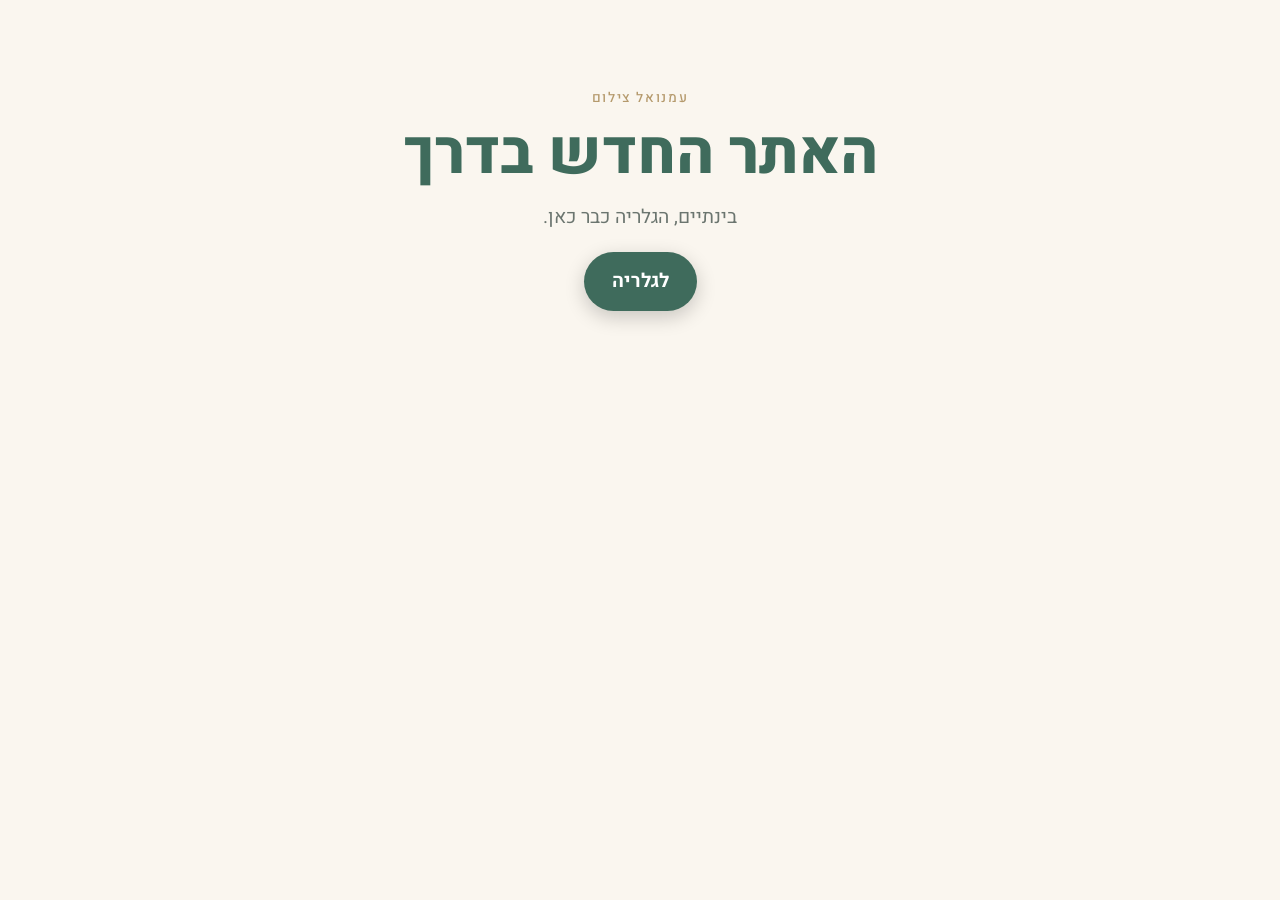
==== index.html @ 2c22ca61 "Gallery page: filters, masonry grid, lightbox, WhatsApp CTA, image build script Co-Authored-By: Clau" ====
<!doctype html>
<html lang="he" dir="rtl">
<head><meta charset="utf-8"><meta name="viewport" content="width=device-width,initial-scale=1">
<title>עמנואל צילום - צלם אירועים</title>
<meta name="description" content="עמנואל צילום - צילום אירועים בישראל. האתר המלא בדרך.">
<link href="https://fonts.googleapis.com/css2?family=Heebo:wght@400;700;800&display=swap" rel="stylesheet">
<link rel="stylesheet" href="css/style.css"></head>
<body><main class="wrap"><section class="hero"><div class="eyebrow">עמנואל צילום</div><h1>האתר החדש בדרך</h1>
<p>בינתיים, הגלריה כבר כאן.</p><p style="margin-top:20px"><a class="btn" href="gallery.html" style="background:var(--green);color:#fff">לגלריה</a></p></section></main></body></html>
---- css/style.css ----
:root{--green:#3f6b5c;--green-d:#2f5246;--cream:#faf6ef;--paper:#fffdf9;--ink:#26302c;--muted:#6b756f;--gold:#b59a6d;--line:#e6dfd2;--r:14px}
*{box-sizing:border-box;margin:0}
html{scroll-behavior:smooth}
body{font-family:'Heebo',system-ui,sans-serif;background:var(--cream);color:var(--ink);line-height:1.6;-webkit-font-smoothing:antialiased}
a{color:inherit}
:focus-visible{outline:3px solid var(--gold);outline-offset:3px}
.skip{position:absolute;inset-inline-start:8px;top:-60px;background:var(--green);color:#fff;padding:8px 14px;border-radius:8px;z-index:100}
.skip:focus{top:8px}
.wrap{width:min(1280px,100% - 32px);margin-inline:auto}

header.site{position:sticky;top:0;z-index:20;background:color-mix(in srgb,var(--cream) 88%,transparent);backdrop-filter:blur(10px);border-bottom:1px solid var(--line)}
header.site .wrap{display:flex;align-items:center;justify-content:space-between;height:64px}
.brand{display:flex;align-items:center;gap:10px;text-decoration:none;font-weight:700;color:var(--green)}
.logo{width:40px;height:40px;border-radius:50%;background:var(--green);color:#fff;display:grid;place-items:center;font-size:.62rem;line-height:1.1;text-align:center;font-weight:700;overflow:hidden}
.logo img{width:100%;height:100%;object-fit:cover}
nav.main a{text-decoration:none;color:var(--muted);margin-inline-start:20px;font-size:.95rem}
nav.main a[aria-current]{color:var(--green);font-weight:600}

.hero{text-align:center;padding:clamp(40px,8vw,88px) 0 28px}
.eyebrow{color:var(--gold);letter-spacing:.12em;font-size:.85rem;font-weight:500}
.hero h1{font-size:clamp(2.1rem,6vw,3.8rem);line-height:1.15;font-weight:800;color:var(--green);margin:10px 0 12px}
.hero p{color:var(--muted);font-size:clamp(1rem,2.4vw,1.2rem);max-width:34em;margin-inline:auto}

.filters{display:flex;gap:8px;overflow-x:auto;padding:14px 16px;margin-inline:-16px;scrollbar-width:none;justify-content:safe center;position:sticky;top:64px;z-index:10;background:linear-gradient(var(--cream) 70%,transparent)}
.filters::-webkit-scrollbar{display:none}
.chip{flex:none;border:1px solid var(--line);background:var(--paper);color:var(--ink);font:inherit;font-size:.95rem;padding:8px 20px;border-radius:99px;cursor:pointer;transition:.2s}
.chip:hover{border-color:var(--green)}
.chip[aria-pressed=true]{background:var(--green);border-color:var(--green);color:#fff}
.chip small{opacity:.6;margin-inline-start:6px}

.grid{display:grid;grid-template-columns:repeat(2,1fr);grid-auto-rows:8px;gap:0 10px;margin:14px 0 40px}
@media(min-width:700px){.grid{grid-template-columns:repeat(3,1fr);gap:0 14px}}
@media(min-width:1100px){.grid{grid-template-columns:repeat(4,1fr)}}
.tile{display:block;padding:0;border:0;background:#e9e3d6;border-radius:var(--r);overflow:hidden;cursor:zoom-in;position:relative;margin-bottom:10px;transition:opacity .28s,transform .28s;box-shadow:0 1px 2px #0001}
@media(min-width:700px){.tile{margin-bottom:14px}}
.tile img{width:100%;height:100%;display:block;object-fit:cover;opacity:0;transition:opacity .5s,transform .6s}
.tile img.loaded{opacity:1}
.tile:hover img{transform:scale(1.04)}
.tile::after{content:"";position:absolute;inset:0;background:linear-gradient(transparent 60%,#0003);opacity:0;transition:.3s}
.tile:hover::after{opacity:1}
.tile.out{opacity:0;transform:scale(.96)}
.tile[hidden]{display:none}
.empty{text-align:center;color:var(--muted);padding:40px}

.cta{background:var(--green);color:#fff;border-radius:24px;text-align:center;padding:clamp(32px,6vw,56px) 20px;margin:20px 0 64px;position:relative;overflow:hidden}
.cta::before{content:"";position:absolute;width:320px;height:320px;border-radius:50%;border:1px solid #fff2;inset-inline-end:-80px;top:-120px}
.cta h2{font-size:clamp(1.6rem,4.5vw,2.4rem);font-weight:800}
.cta p{opacity:.85;margin:6px 0 22px}
.btn{display:inline-flex;align-items:center;gap:10px;background:#fff;color:var(--green-d);font-weight:700;text-decoration:none;padding:14px 28px;border-radius:99px;transition:.2s;box-shadow:0 6px 20px #0003}
.btn:hover{transform:translateY(-2px);background:var(--cream)}
.btn svg{width:22px;height:22px;fill:#25a35a}
footer.site{border-top:1px solid var(--line);padding:24px 0;text-align:center;color:var(--muted);font-size:.88rem}

/* lightbox */
.lb{position:fixed;inset:0;z-index:50;background:#0d1411;display:none;touch-action:pan-y}
.lb.open{display:block;animation:fade .25s}
@keyframes fade{from{opacity:0}}
.lb figure{position:absolute;inset:56px 0 48px;display:grid;place-items:center;padding:0 12px}
.lb img{max-width:100%;max-height:100%;object-fit:contain;border-radius:6px;transition:opacity .2s,transform .25s;user-select:none;-webkit-user-drag:none}
.lb img.swap{opacity:0}
.lb button{position:absolute;border:0;background:#ffffff1a;color:#fff;width:44px;height:44px;border-radius:50%;font-size:1.5rem;cursor:pointer;display:grid;place-items:center;transition:.2s}
.lb button:hover{background:#ffffff38}
.lb .close{top:8px;inset-inline-start:12px}
.lb .prev,.lb .next{top:50%;translate:0 -50%}
.lb .prev{inset-inline-start:12px}.lb .next{inset-inline-end:12px}
.lb .count{position:absolute;bottom:12px;inset-inline:0;text-align:center;color:#fffc;font-size:.95rem}
@media(max-width:699px){.lb .prev,.lb .next{display:none}.lb figure{padding:0}}
@media(prefers-reduced-motion:reduce){*{transition:none!important;animation:none!important;scroll-behavior:auto!important}}
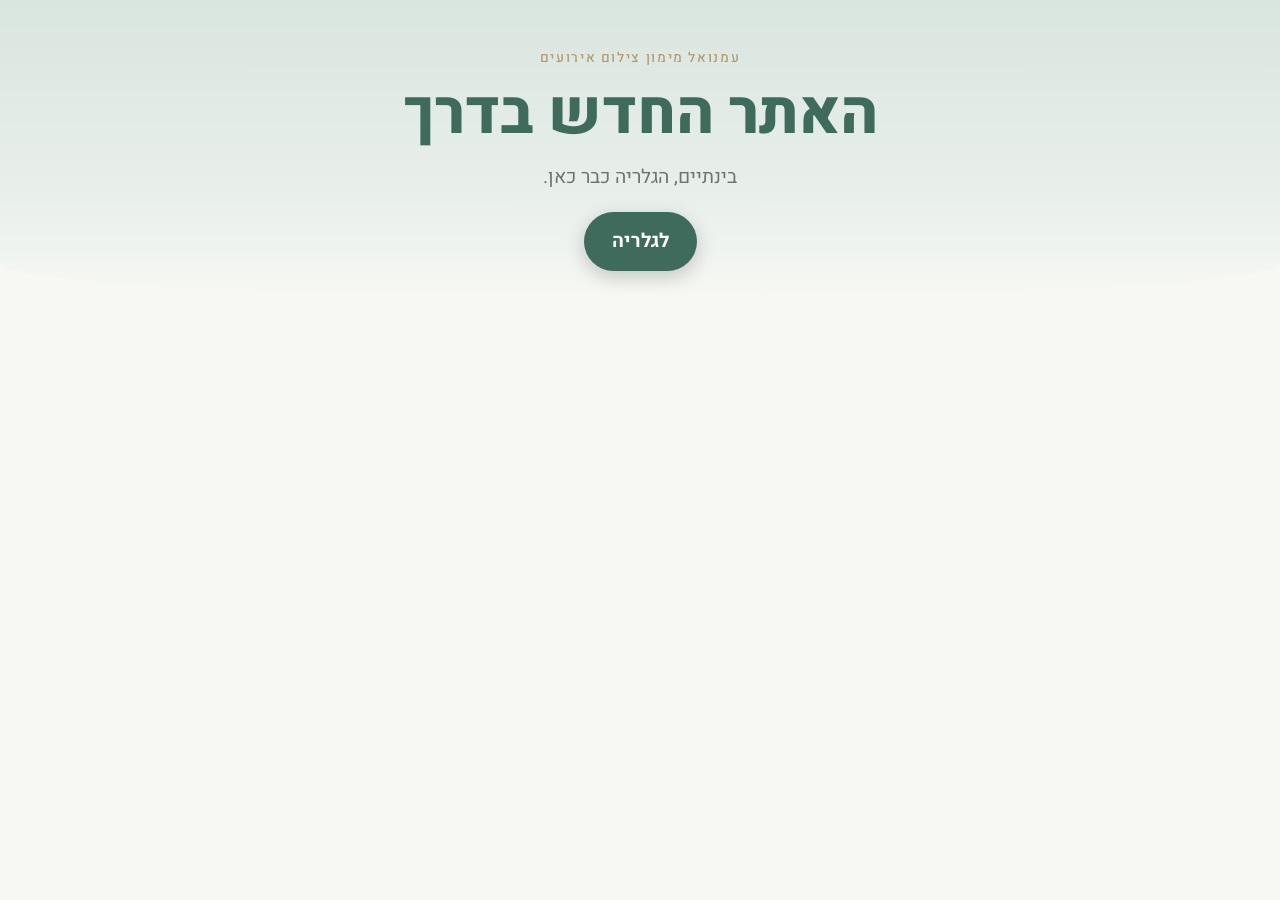
==== commit 0bebab0d: "Use full business name: עמנואל מימון צילום אירועים Co-Authored-By: Claude Sonnet 5.5 <noreply@anthro" ====
--- a/index.html
+++ b/index.html
@@ -1,9 +1,9 @@
 <!doctype html>
 <html lang="he" dir="rtl">
 <head><meta charset="utf-8"><meta name="viewport" content="width=device-width,initial-scale=1">
-<title>עמנואל צילום - צלם אירועים</title>
-<meta name="description" content="עמנואל צילום - צילום אירועים בישראל. האתר המלא בדרך.">
+<title>עמנואל מימון צילום אירועים</title>
+<meta name="description" content="עמנואל מימון צילום אירועים בישראל. האתר המלא בדרך.">
 <link href="https://fonts.googleapis.com/css2?family=Heebo:wght@400;700;800&display=swap" rel="stylesheet">
 <link rel="stylesheet" href="css/style.css"></head>
-<body><main class="wrap"><section class="hero"><div class="eyebrow">עמנואל צילום</div><h1>האתר החדש בדרך</h1>
+<body><main class="wrap"><section class="hero"><div class="eyebrow">עמנואל מימון צילום אירועים</div><h1>האתר החדש בדרך</h1>
 <p>בינתיים, הגלריה כבר כאן.</p><p style="margin-top:20px"><a class="btn" href="gallery.html" style="background:var(--green);color:#fff">לגלריה</a></p></section></main></body></html>
--- a/css/style.css
+++ b/css/style.css
@@ -1,6 +1,6 @@
-:root{--green:#3f6b5c;--green-d:#2f5246;--cream:#faf6ef;--paper:#fffdf9;--ink:#26302c;--muted:#6b756f;--gold:#b59a6d;--line:#e6dfd2;--r:14px}
+:root{--green:#3f6b5c;--green-d:#2f5246;--cream:#f7f8f4;--paper:#fff;--ink:#26302c;--muted:#6b756f;--gold:#b59a6d;--line:#e3e8e3;--r:14px}
 *{box-sizing:border-box;margin:0}
-html{scroll-behavior:smooth}
+html{scroll-behavior:smooth;overflow-x:clip}
 body{font-family:'Heebo',system-ui,sans-serif;background:var(--cream);color:var(--ink);line-height:1.6;-webkit-font-smoothing:antialiased}
 a{color:inherit}
 :focus-visible{outline:3px solid var(--gold);outline-offset:3px}
@@ -11,7 +11,7 @@
 header.site{position:sticky;top:0;z-index:20;background:color-mix(in srgb,var(--cream) 88%,transparent);backdrop-filter:blur(10px);border-bottom:1px solid var(--line)}
 header.site .wrap{display:flex;align-items:center;justify-content:space-between;height:64px}
 .brand{display:flex;align-items:center;gap:10px;text-decoration:none;font-weight:700;color:var(--green)}
-.logo{width:40px;height:40px;border-radius:50%;background:var(--green);color:#fff;display:grid;place-items:center;font-size:.62rem;line-height:1.1;text-align:center;font-weight:700;overflow:hidden}
+.logo{width:40px;height:40px;border-radius:50%;background:#fff;border:1px solid var(--line);color:#fff;display:grid;place-items:center;font-size:.62rem;line-height:1.1;text-align:center;font-weight:700;overflow:hidden}
 .logo img{width:100%;height:100%;object-fit:cover}
 nav.main a{text-decoration:none;color:var(--muted);margin-inline-start:20px;font-size:.95rem}
 nav.main a[aria-current]{color:var(--green);font-weight:600}
@@ -66,3 +66,40 @@
 .lb .count{position:absolute;bottom:12px;inset-inline:0;text-align:center;color:#fffc;font-size:.95rem}
 @media(max-width:699px){.lb .prev,.lb .next{display:none}.lb figure{padding:0}}
 @media(prefers-reduced-motion:reduce){*{transition:none!important;animation:none!important;scroll-behavior:auto!important}}
+
+/* albums */
+.albums{text-align:center;padding:8px 0 24px}
+.albums h2{font-size:clamp(1.4rem,4vw,2rem);color:var(--green);font-weight:800}
+.albums .sub{color:var(--muted);margin-bottom:20px}
+.album-list{display:grid;grid-template-columns:repeat(auto-fill,minmax(155px,1fr));gap:14px;text-align:center}
+.album{font:inherit;cursor:pointer;border:1px solid var(--line);background:linear-gradient(160deg,var(--paper),#f1ebdd);border-radius:var(--r);padding:28px 16px 22px;display:flex;flex-direction:column;align-items:center;gap:8px;transition:.25s;color:var(--ink)}
+.album:hover{transform:translateY(-3px);border-color:var(--green);box-shadow:0 10px 24px #3f6b5c22}
+.album .ring{width:52px;height:52px;border-radius:50%;border:1px solid var(--gold);color:var(--gold);display:grid;place-items:center;font-size:1.3rem}
+.album .name{font-size:1.25rem;font-weight:700;color:var(--green)}
+.album .go{font-size:.85rem;color:var(--muted)}
+.viewer{position:fixed;inset:0;z-index:60;background:#0d1411;display:none;flex-direction:column}
+.viewer.open{display:flex}
+.vbar{display:flex;align-items:center;gap:14px;padding:8px 12px;color:#fff;height:56px}
+.vbar strong{flex:1}
+.vbar a{color:#fffc;font-size:.85rem}
+.vclose{border:0;background:#ffffff1a;color:#fff;width:40px;height:40px;border-radius:50%;font-size:1.2rem;cursor:pointer}
+.viewer iframe{flex:1;border:0;width:100%;background:#fff}
+
+.album{padding:0;overflow:hidden;aspect-ratio:4/3;position:relative;justify-content:center;background:#e9e3d6}
+.album img{position:absolute;inset:0;width:100%;height:100%;object-fit:cover;transition:transform .6s}
+.album:hover img{transform:scale(1.05)}
+.album.noimg{padding:20px}
+@media(min-width:700px){.album-list{grid-template-columns:repeat(3,1fr)}}
+
+.herologo{display:block;margin:0 auto 6px;width:clamp(130px,34vw,200px);height:auto;mix-blend-mode:multiply}
+
+/* band like the client portal: soft sage gradient behind the logo */
+.hero{position:relative;padding-top:clamp(28px,5vw,48px);isolation:isolate}
+.hero::before{content:"";position:absolute;z-index:-1;top:-1px;bottom:0;left:50%;width:100vw;transform:translateX(-50%);background:linear-gradient(180deg,#d9e5df,#eaf0ec 70%,var(--cream));border-radius:0 0 50% 50%/0 0 36px 36px}
+.herologo{margin-bottom:10px}
+.btn{background:var(--green);color:#fff}
+.btn:hover{background:var(--green-d)}
+.btn svg{fill:#fff}
+.cta .btn{background:#fff;color:var(--green-d)}.cta .btn svg{fill:var(--green)}.cta .btn:hover{background:#eef3ef}
+.album{border-radius:18px}.tile{border-radius:18px}
+.brand span:last-child{font-size:clamp(.82rem,3.6vw,1rem);line-height:1.2}
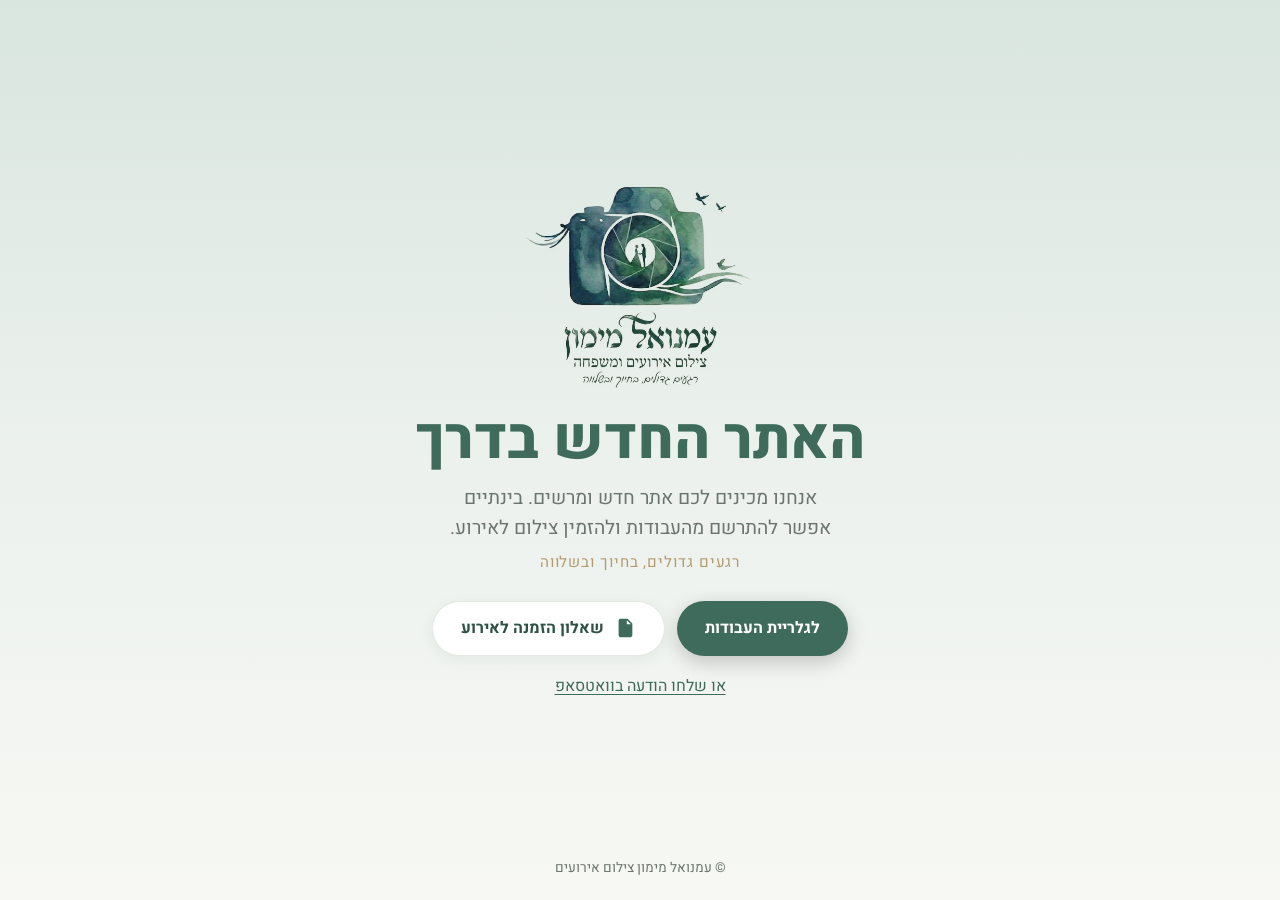
==== commit cca821c7: "Polished coming-soon landing page; drop root redirect so it is served Co-Authored-By: Claude Sonnet " ====
--- a/index.html
+++ b/index.html
@@ -1,9 +1,55 @@
 <!doctype html>
 <html lang="he" dir="rtl">
-<head><meta charset="utf-8"><meta name="viewport" content="width=device-width,initial-scale=1">
+<head>
+<meta charset="utf-8">
+<meta name="viewport" content="width=device-width,initial-scale=1">
 <title>עמנואל מימון צילום אירועים</title>
-<meta name="description" content="עמנואל מימון צילום אירועים בישראל. האתר המלא בדרך.">
-<link href="https://fonts.googleapis.com/css2?family=Heebo:wght@400;700;800&display=swap" rel="stylesheet">
-<link rel="stylesheet" href="css/style.css"></head>
-<body><main class="wrap"><section class="hero"><div class="eyebrow">עמנואל מימון צילום אירועים</div><h1>האתר החדש בדרך</h1>
-<p>בינתיים, הגלריה כבר כאן.</p><p style="margin-top:20px"><a class="btn" href="gallery.html" style="background:var(--green);color:#fff">לגלריה</a></p></section></main></body></html>
+<meta name="description" content="עמנואל מימון צילום אירועים: צילום אירועים ומשפחה, רגעים גדולים בחיוך ובשלווה. האתר החדש בדרך, והגלריה כבר כאן.">
+<meta property="og:type" content="website">
+<meta property="og:locale" content="he_IL">
+<meta property="og:title" content="עמנואל מימון צילום אירועים">
+<meta property="og:description" content="רגעים גדולים, בחיוך ובשלווה. צפו בגלריה והזמינו צילום לאירוע.">
+<meta property="og:image" content="assets/logo-512.webp">
+<meta name="theme-color" content="#3f6b5c">
+<link rel="icon" href="assets/logo-160.webp" type="image/webp">
+<link rel="apple-touch-icon" href="assets/apple-touch-icon.png">
+<link rel="preconnect" href="https://fonts.googleapis.com">
+<link rel="preconnect" href="https://fonts.gstatic.com" crossorigin>
+<link href="https://fonts.googleapis.com/css2?family=Heebo:wght@300;400;500;700;800&display=swap" rel="stylesheet">
+<link rel="stylesheet" href="css/style.css">
+<style>
+.soon{min-height:100svh;display:flex;flex-direction:column;background:linear-gradient(180deg,#d9e5df 0%,#eaf0ec 45%,var(--cream) 100%)}
+.soon main{flex:1;display:grid;place-items:center;text-align:center;padding:40px 0}
+.soon .logo-big{width:clamp(170px,42vw,260px);height:auto;mix-blend-mode:multiply;margin:0 auto 4px;display:block}
+.soon h1{font-size:clamp(2rem,6.5vw,3.6rem);font-weight:800;color:var(--green);line-height:1.15;margin:8px 0 10px;text-wrap:balance}
+.soon .lead{color:var(--muted);font-size:clamp(1rem,2.6vw,1.2rem);max-width:30em;margin:0 auto 6px;text-wrap:balance}
+.soon .tag{color:var(--gold);font-size:.95rem;letter-spacing:.06em;margin-bottom:26px}
+.actions{display:flex;flex-wrap:wrap;gap:12px;justify-content:center;margin-top:24px}
+.btn.ghost{background:#fff;color:var(--green-d);border:1px solid var(--line);box-shadow:0 4px 14px #3f6b5c14}
+.btn.ghost:hover{background:#f1f6f3}
+.btn.ghost svg{fill:var(--green)}
+.soon footer{padding:20px 16px;text-align:center;color:var(--muted);font-size:.85rem}
+.soon footer a{color:var(--green);text-underline-offset:3px}
+</style>
+</head>
+<body class="soon">
+<main class="wrap">
+  <div>
+    <img class="logo-big" src="assets/logo-512.webp" alt="עמנואל מימון - צילום אירועים ומשפחה" width="260" height="260" fetchpriority="high">
+    <h1>האתר החדש בדרך</h1>
+    <p class="lead">אנחנו מכינים לכם אתר חדש ומרשים. בינתיים אפשר להתרשם מהעבודות ולהזמין צילום לאירוע.</p>
+    <p class="tag">רגעים גדולים, בחיוך ובשלווה</p>
+    <div class="actions">
+      <a class="btn" href="gallery.html">לגלריית העבודות</a>
+      <a class="btn ghost" href="https://emanuelphoto.co.il/form" target="_blank" rel="noopener">
+        <svg viewBox="0 0 24 24" aria-hidden="true"><path d="M7 2h8l5 5v13a2 2 0 0 1-2 2H7a2 2 0 0 1-2-2V4a2 2 0 0 1 2-2zm7 1.5V8h4.5L14 3.5zM8 12h8v1.5H8V12zm0 3.5h8V17H8v-1.5z"/></svg>
+        שאלון הזמנה לאירוע</a>
+    </div>
+    <p style="margin-top:18px"><a id="wa" href="#" target="_blank" rel="noopener" style="color:var(--green);text-underline-offset:3px">או שלחו הודעה בוואטסאפ</a></p>
+  </div>
+</main>
+<footer>© עמנואל מימון צילום אירועים</footer>
+<script src="js/config.js"></script>
+<script>(function(){var s=window.SITE||{};document.getElementById('wa').href='https://wa.me/'+s.whatsapp+'?text='+encodeURIComponent(s.whatsappText||'')})();</script>
+</body>
+</html>
--- a/css/style.css
+++ b/css/style.css
@@ -103,3 +103,4 @@
 .cta .btn{background:#fff;color:var(--green-d)}.cta .btn svg{fill:var(--green)}.cta .btn:hover{background:#eef3ef}
 .album{border-radius:18px}.tile{border-radius:18px}
 .brand span:last-child{font-size:clamp(.82rem,3.6vw,1rem);line-height:1.2}
+.cta .alt{margin:16px 0 0;font-size:.95rem}.cta .alt a{color:#fff;text-underline-offset:3px}
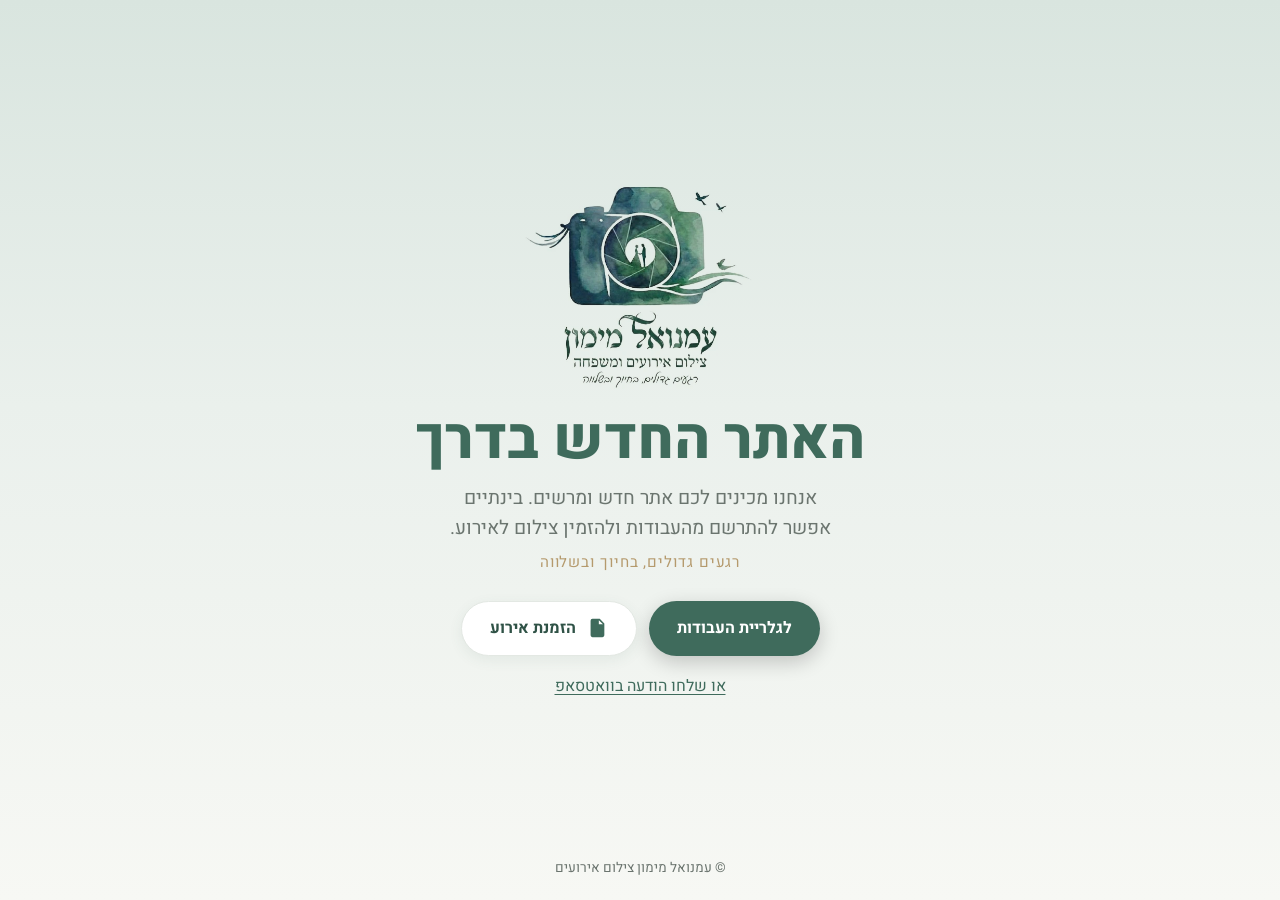
==== commit c48eaeb5: "Rename questionnaire CTA to 'הזמנת אירוע' Co-Authored-By: Claude Sonnet 5.5 <noreply@anthropic.com> " ====
--- a/index.html
+++ b/index.html
@@ -43,7 +43,7 @@
       <a class="btn" href="gallery.html">לגלריית העבודות</a>
       <a class="btn ghost" href="https://emanuelphoto.co.il/form" target="_blank" rel="noopener">
         <svg viewBox="0 0 24 24" aria-hidden="true"><path d="M7 2h8l5 5v13a2 2 0 0 1-2 2H7a2 2 0 0 1-2-2V4a2 2 0 0 1 2-2zm7 1.5V8h4.5L14 3.5zM8 12h8v1.5H8V12zm0 3.5h8V17H8v-1.5z"/></svg>
-        שאלון הזמנה לאירוע</a>
+        הזמנת אירוע</a>
     </div>
     <p style="margin-top:18px"><a id="wa" href="#" target="_blank" rel="noopener" style="color:var(--green);text-underline-offset:3px">או שלחו הודעה בוואטסאפ</a></p>
   </div>
